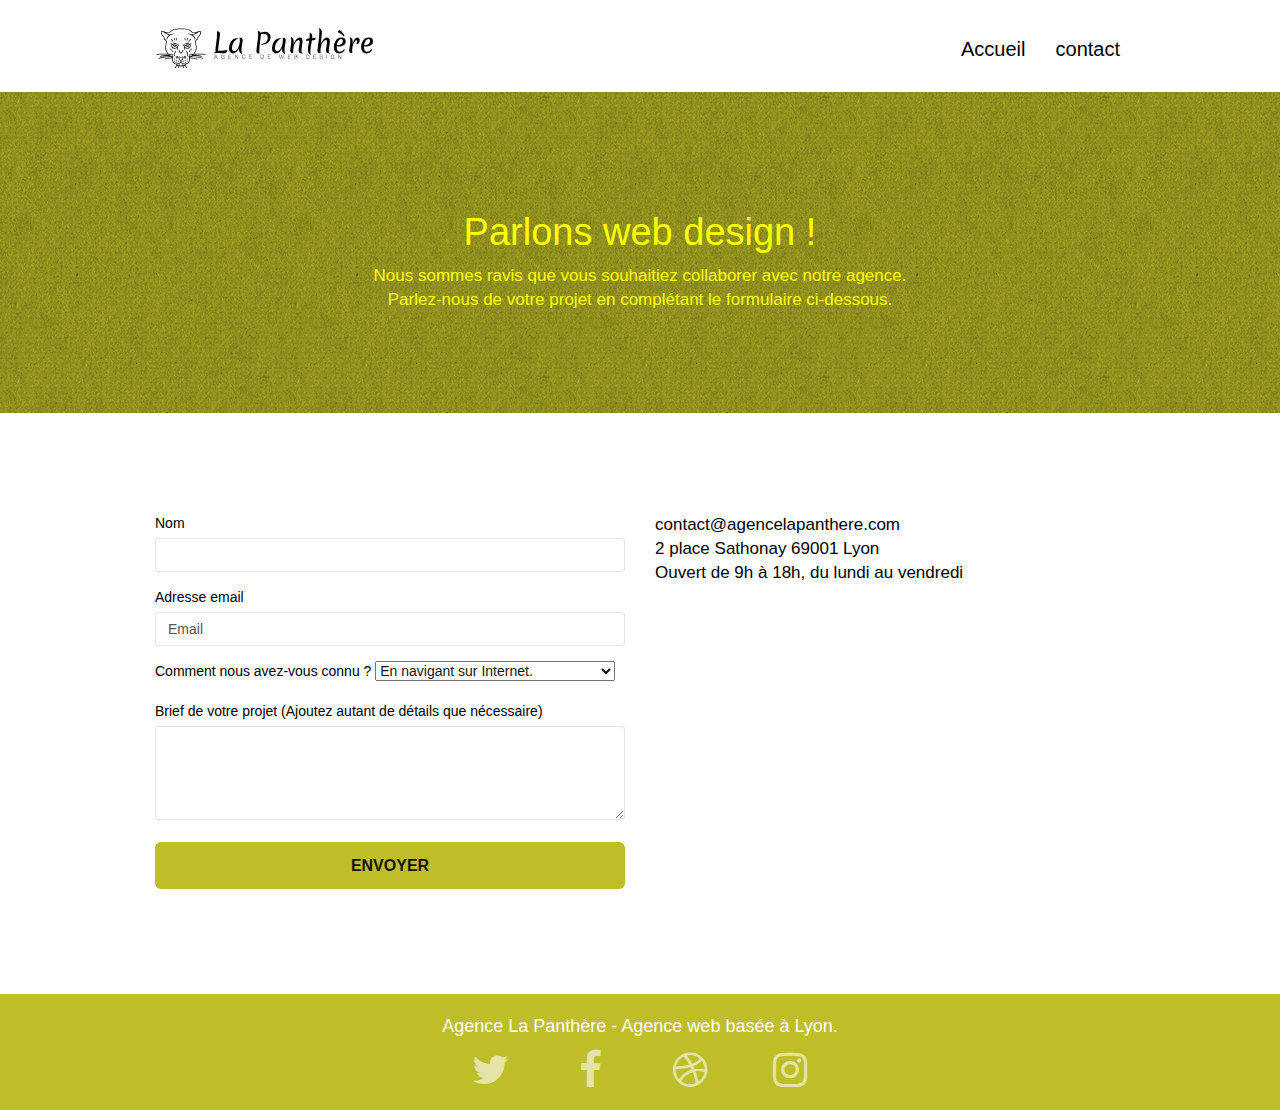
==== contact.html @ 01ba1216 "Rectifications erreurs" ====
<!doctype html>
<html lang="fr">
<head>
    <meta charset="utf-8">
	<!--enlevé meta keywords obsolète-->
	<!--Accessibilité sur tous les navigateurs-->
	<meta http-equiv="X-UA-Compatible" content="IE=edge">
    <!--Ajout de la description-->
    <meta name="description" content="Contactez l'entreperise de web design à Lyon la Panthère">
    <meta name="viewport" content="width=device-width, initial-scale=1.0, viewport-fit=cover">
   
	<link rel="shortcut icon" type="image/png" href="favicon.png">
	<link rel="stylesheet" type="text/css" href="./css/bootstrap.css">
	<link rel="stylesheet" type="text/css" href="./css/style.css">
	<link rel="stylesheet" type="text/css" href="./css/font-awesome.css">
	<link rel="stylesheet" type="text/css" href="./css/et-line.css">
	
    
	<script src="./js/jquery-2.1.0.js"></script>
	<script src="./js/bootstrap.js"></script>
	<script src="./js/blocs.js"></script>
	<script src="./js/jqBootstrapValidation.js"></script>
	<script src="./js/formHandler.js"></script>
	<!--Titre avec mots cles-->
    <title>Contact | Entreprise web design Lyon</title>

    
<!-- Analytics -->
 
<!-- Analytics END -->
    
</head>
<body>
<!-- Principal conteneur -->
<div class="page-container">
    
<!-- bloc-0 -->
<div class="bloc bgc-white l-bloc " id="bloc-0">
	<div class="container bloc-sm">
		<nav class="navbar row">
			<div class="navbar-header">
				<a class="navbar-brand" href="index.html"><img src="img/agence-la-panthere-monochrome.svg" alt="atlanta web design logo" height="40"></a>
				<button id="nav-toggle" type="button" class="ui-navbar-toggle navbar-toggle" data-toggle="collapse" data-target=".navbar-1">
					<span class="sr-only">Toggle navigation</span><span class="icon-bar"></span><span class="icon-bar"></span><span class="icon-bar"></span>
				</button>
			</div>
			<div class="collapse navbar-collapse navbar-1 special-dropdown-nav">
				<ul class="site-navigation nav navbar-nav">
					<li>
						<a href="index.html">Accueil</a>
					</li>
					<li>
					</li>
					<li>
						<a href="contact.html">contact</a>
					</li>
				</ul>
			</div>
		</nav>
	</div>
</div>
<!-- bloc-0 END -->

<!-- bloc-6 -->
<div class="bloc bg-dots-bg bg-repeat bgc-atomic-tangerine d-bloc bloc-bg-texture texture-paper" id="bloc-6">
	<div class="container bloc-lg">
		<div class="row">
			<div class="col-sm-12">
				<h1 class="text-center hero-bloc-text tc-white">
					Parlons web design !
				</h1>
				<p class="text-center mg-lg tc-white tight-width-whitespace">
					Nous sommes ravis que vous souhaitiez collaborer avec notre agence.<br>
					Parlez-nous de votre projet en complétant le formulaire ci-dessous.
				</p>
			</div>
		</div>
	</div>
</div>
<!-- bloc-6 END -->

<!-- bloc-7 -->
<div class="bloc bgc-white l-bloc" id="bloc-7">
	<div class="container bloc-lg">
		<div class="row">
			<div class="col-sm-6">
				<form id="form_1">
					<!-- Retrait élement non autorisé à ce stade - validation w3c -->
					
					<div class="form-group">
						<label>
							Nom
						</label>
						<input id="name" class="form-control" required>
					</div>
					<div class="form-group">
						<label>
							Adresse email
						</label>
						<input id="email" class="form-control" type="email" value="Email">
					</div>
					<div class="form-group">
						<label>
							Comment nous avez-vous connu ?
						</label>
						<select name="info" id="info">
							<option value="connaissance">Part une connaissance.</option>
							<option value="web" selected="">En navigant sur Internet.</option>
							<option value="réseaux sociaux">En surfant sur les réseaux sociaux.</option>
						</select>
					</div>
					<div class="form-group">
						<label>
							Brief de votre projet (Ajoutez autant de détails que nécessaire)<br>
						</label><textarea id="message" class="form-control" rows="4" cols="50" required></textarea>
					</div> 
					<button class="bloc-button btn btn-lg btn-block cta-hero btn-atomic-tangerine" type="submit">
						Envoyer
					</button>
					
				</form>
			</div>
			<div class="col-sm-6">
				<p>
					contact@agencelapanthere.com<br>2 place Sathonay 69001 Lyon<br>Ouvert de 9h à 18h, du lundi au vendredi<br>
				</p>
			</div>
		</div>
	</div>
</div>
<!-- bloc-7 END -->

<!-- ScrollToTop Button -->
<a class="bloc-button btn btn-d scrollToTop" onclick="scrollToTarget('1')"><span class="fa fa-chevron-up"></span></a>
<!-- ScrollToTop Button END-->


<!-- Footer - bloc-8 -->
<div class="bloc bgc-atomic-tangerine d-bloc" id="bloc-8">
	<div class="container bloc-sm">
		<div class="row">
			<div class="col-sm-12">
				<p class="text-center white">
					Agence La Panthère - Agence web basée à Lyon.<br>
				</p>
				<div class="row row-no-gutters social">
					<div class="col-sm-3">
						<div class="text-center">
							<a class="social" href="https://twitter.com"><span class="fa fa-twitter icon-md"></span></a>
						</div>
					</div>
					<div class="col-sm-3">
						<div class="text-center">
							<a class="social" href="https://facebook.com"><span class="fa fa-facebook icon-md"></span></a>
						</div>
					</div>
					<div class="col-sm-3">
						<div class="text-center">
							<a class="social" href="https://drille.com"><span class="fa fa-dribbble icon-md"></span></a>
						</div>
					</div>
					<div class="col-sm-3">
						<div class="text-center">
							<a class="social" href="https://instagram.com"><span class="fa fa-instagram icon-md"></span></a>
						</div>
					</div>
				</div>
			</div>
		</div>
	</div>
</div>
<!-- Footer - bloc-8 END -->

</div>
<!-- Principal conteneur END -->
    

</body>
</html>
---- css/style.css ----
body {
    margin: 0;
    padding: 0;
    background: #FFF;
    overflow-x: hidden;
    -webkit-font-smoothing: antialiased;
    -moz-osx-font-smoothing: grayscale;
}

a,
button {
    transition: all .3s ease-in-out;
    outline: none!important;
}

a:hover {
    text-decoration: none;
    cursor: pointer;
}

#page-loading-blocs-notifaction {
    position: fixed;
    top: 0;
    bottom: 0;
    width: 100%;
    z-index: 100000;
    background: #FFFFFF url("img/pageload-spinner.gif") no-repeat center center;
}

.bloc {
    width: 100%;
    clear: both;
    background: 50% 50% no-repeat;
    padding: 0 50px;
    -webkit-background-size: cover;
    -moz-background-size: cover;
    -o-background-size: cover;
    background-size: cover;
    position: relative;
}

.bloc .container {
    padding-left: 0;
    padding-right: 0;
}

.bloc-lg {
    padding: 100px 50px;
}

.bloc-md {
    padding: 50px;
}

.bloc-sm {
    padding: 20px 50px;
}

.bg-center,
.bg-l-edge,
.bg-r-edge,
.bg-t-edge,
.bg-b-edge,
.bg-tl-edge,
.bg-bl-edge,
.bg-tr-edge,
.bg-br-edge,
.bg-repeat {
    -webkit-background-size: auto!important;
    -moz-background-size: auto!important;
    -o-background-size: auto!important;
    background-size: auto!important;
}

.bg-repeat {
    background: repeat;
}

.bg-t-edge {
    background: top no-repeat;
}

.bloc-bg-texture::before {
    content: "";
    background-size: 2px 2px;
    position: absolute;
    top: 0;
    bottom: 0;
    left: 0;
    right: 0;
}

.texture-paper::before {
    background: url("../img/texture-paper.webp");
    background-size: 280px 280px;
}

.b-parallax {
    background-attachment: fixed;
}

.d-bloc {
    color: rgba(255, 255, 255, 0.973);
}

.d-bloc button:hover {
    color: rgba(255, 255, 255, 0.494);
}

.d-bloc .icon-round,
.d-bloc .icon-square,
.d-bloc .icon-rounded,
.d-bloc .icon-semi-rounded-a,
.d-bloc .icon-semi-rounded-b {
    border-color: rgba(255, 255, 255, .9);
}

.d-bloc .divider-h span {
    border-color: rgba(255, 255, 255, .2);
}

.d-bloc .a-btn,
.d-bloc .navbar a,
.d-bloc .navbar-brand,
.d-bloc a .icon-sm,
.d-bloc a .icon-md,
.d-bloc a .icon-lg,
.d-bloc a .icon-xl,
.d-bloc h1 a,
.d-bloc h2 a,
.d-bloc h3 a,
.d-bloc h4 a,
.d-bloc h5 a,
.d-bloc h6 a,
.d-bloc p a {
    color: rgba(255, 255, 255, .6);
}

.d-bloc .a-btn:hover,
.d-bloc .navbar a:hover,
.d-bloc .navbar-brand:hover,
.d-bloc a:hover .icon-sm,
.d-bloc a:hover .icon-md,
.d-bloc a:hover .icon-lg,
.d-bloc a:hover .icon-xl,
.d-bloc h1 a:hover,
.d-bloc h2 a:hover,
.d-bloc h3 a:hover,
.d-bloc h4 a:hover,
.d-bloc h5 a:hover,
.d-bloc h6 a:hover,
.d-bloc p a:hover {
    color: rgba(255, 255, 255, 1);
}

.d-bloc .navbar-toggle .icon-bar {
    background: rgba(255, 255, 255, 1);
}

.d-bloc .btn-wire,
.d-bloc .btn-wire:hover {
    color: rgba(255, 255, 255, 1);
    border-color: rgba(255, 255, 255, 1);
}

.d-bloc .panel {
    color: rgba(0, 0, 0, .5);
}

.d-bloc .panel button:hover {
    color: rgba(0, 0, 0, .7);
}

.d-bloc .panel icon {
    border-color: rgba(0, 0, 0, .7);
}

.d-bloc .panel .divider-h span {
    border-color: rgba(0, 0, 0, .1);
}

.d-bloc .panel .a-btn {
    color: rgba(0, 0, 0, .6);
}

.d-bloc .panel .a-btn:hover {
    color: rgba(0, 0, 0, 1);
}

.d-bloc .panel .btn-wire,
.d-bloc .panel .btn-wire:hover {
    color: rgba(0, 0, 0, .7);
    border-color: rgba(0, 0, 0, .3);
}

.d-bloc .panel,
.l-bloc {
    color: rgba(0, 0, 0, 0.943);
}
/* ajout couleur button */
#info :active{
    color: yellow;
}
.d-bloc .panel button:hover,
.l-bloc button:hover {
    color: rgba(0, 0, 0, 0.943);
}

.l-bloc .icon-round,
.l-bloc .icon-square,
.l-bloc .icon-rounded,
.l-bloc .icon-semi-rounded-a,
.l-bloc .icon-semi-rounded-b {
    border-color: rgba(0, 0, 0, .7);
}

.d-bloc .panel .divider-h span,
.l-bloc .divider-h span {
    border-color: rgba(0, 0, 0, .1);
}

.d-bloc .panel .a-btn,
.l-bloc .a-btn,
.l-bloc .navbar a,
.l-bloc .navbar-brand,
.l-bloc a .icon-sm,
.l-bloc a .icon-md,
.l-bloc a .icon-lg,
.l-bloc a .icon-xl,
.l-bloc h1 a,
.l-bloc h2 a,
.l-bloc h3 a,
.l-bloc h4 a,
.l-bloc h5 a,
.l-bloc h6 a,
.l-bloc p a {
    color: rgba(0, 0, 0, .6);
}

.d-bloc .panel .a-btn:hover,
.l-bloc .a-btn:hover,
.l-bloc .navbar a:hover,
.l-bloc .navbar-brand:hover,
.l-bloc a:hover .icon-sm,
.l-bloc a:hover .icon-md,
.l-bloc a:hover .icon-lg,
.l-bloc a:hover .icon-xl,
.l-bloc h1 a:hover,
.l-bloc h2 a:hover,
.l-bloc h3 a:hover,
.l-bloc h4 a:hover,
.l-bloc h5 a:hover,
.l-bloc h6 a:hover,
.l-bloc p a:hover {
    color: rgba(0, 0, 0, 1);
}

.l-bloc .navbar-toggle .icon-bar {
    color: rgba(0, 0, 0, .6);
}

.d-bloc .panel .btn-wire,
.d-bloc .panel .btn-wire:hover,
.l-bloc .btn-wire,
.l-bloc .btn-wire:hover {
    color: rgba(0, 0, 0, .7);
    border-color: rgba(0, 0, 0, .3);
}

.voffset {
    margin-top: 30px;
}

.voffset-lg {
    margin-top: 80px;
}

.row-no-gutters {
    display: flex;
    justify-content: space-around;
    align-items: center;
    /* superflu
    margin-right: 0;
    margin-left: 0;  */
}  

.row.row-no-gutters > [class^="col-"],
.row.row-no-gutters > [class*=" col-"] {
    padding-right: 0;
    padding-left: 0;
}

#bloc-1-hero h1 {
    font-size: 32px;
}

.navbar {
    margin-bottom: 0;
    z-index: 1;
}

.navbar-brand {
    height: auto;
    padding: 3px 15px;
    font-size: 25px;
    font-weight: normal;
    font-weight: 600;
    line-height: 44px;
}

.navbar-brand img {
    max-height: 200px;
    margin: 0 5px 0 0;
    display: inline;
}

.navbar-brand img[src$=svg] {
    min-width: 100px;
}

.nav-center .navbar-brand img {
    margin: 0;
}

.navbar .nav {
    padding-top: 2px;
    margin-right: -16px;
    float: right;
    z-index: 1;
}

.nav > li {
    float: left;
    margin-top: 4px;
    /* augmentation taille police*/
    font-size: 20px;
}

.navbar-nav .open .dropdown-menu > li > a {
    text-align: inherit;
}

.nav > li a:hover,
.nav > li a:focus {
    background: transparent;
}

.navbar-toggle {
    margin: 10px 10px 0 0;
    border: 0px;
}

.navbar-toggle:hover {
    background: transparent!important;
}

.navbar-toggle .icon-bar {
    background-color: rgba(0, 0, 0, .5);
    width: 26px;
}

.nav-invert .navbar .nav {
    float: left;
}

.nav-invert .navbar-header,
.nav-invert .navbar-brand {
    float: right;
    position: relative;
    z-index: 2;
}

@media (min-width: 768px) {
    .site-navigation {
        position: absolute;
        top: 50%;
        right: 20px;
        transform: translate(0, -50%);
        -webkit-transform: translateY(-50%);
    }
    .nav > li .dropdown-menu a,
    .nav > li .dropdown-menu a:hover {
        color: #484848;
    }
    .nav-invert .site-navigation {
        left: 0;
        right: 0;
    }
    .nav-center {
        text-align: center;
    }
    .nav-center .navbar-header {
        width: 100%;
    }
    .nav-center .navbar-header,
    .nav-center .navbar-brand,
    .nav-center .nav > li {
        float: none;
        display: inline-block;
    }
    .nav-center .site-navigation {
        position: relative;
        width: 100%;
        right: 0;
        margin-right: 0px;
        margin-top: 20px;
    }
    .nav-center.mini-nav .navbar-toggle {
        float: none;
        margin: 10px auto 0;
    }
}

.nav > li > .dropdown a {
    background: none!important;
    display: block;
    padding: 14px 15px;
}

nav .caret {
    margin: 0 5px;
}

.dropdown-menu .dropdown-menu {
    top: -8px;
    left: 100%;
}

.dropdown-menu .dropmenu-flow-right {
    top: 100%;
    left: 0;
    margin-left: -1px;
    border-top-left-radius: 0;
    border-top-right-radius: 0;
}

.dropdown-menu .dropdown span {
    border: 4px solid black;
    border-top-color: transparent;
    border-right-color: transparent;
    border-bottom-color: transparent;
    margin: 6px -5px 0 0!important;
    float: right;
}

.mg-md {
    margin-top: 10px;
    margin-bottom: 20px;
}

.mg-lg {
    margin-top: 10px;
    margin-bottom: 40px;
}

.btn {
    margin: 0 5px 5px 0;
}

.btn.pull-right {
    margin: 0 0 5px 5px;
}

.btn-d,
.btn-d:hover,
.btn-d:focus {
    color: #FFF;
    background: rgba(0, 0, 0, .3);
}

button {
    outline: none!important;
}

.btn-rd {
    border-radius: 40px;
}

.btn-clean {
    border: 1px solid rgba(0, 0, 0, .08);
    border-bottom-color: rgba(0, 0, 0, .1);
    text-shadow: 0 1px 0 rgba(0, 0, 1, .1);
    box-shadow: 0 1px 3px rgba(0, 0, 1, .25), inset 0 1px 0 0 rgba(255, 255, 255, .15);
}

.icon-md {
    /* augmentation taiile icone 
    font-size: 30px!important;*/
    font-size: 40px! important;
}

.icon-lg {
    font-size: 60px!important;
} 

.sm-shadow {
    text-shadow: 0 1px 2px rgba(0, 0, 0, .3);
}

.panel-sq,
.panel-sq .panel-heading,
.panel-sq .panel-footer {
    border-radius: 0;
}

.panel-rd {
    border-radius: 30px;
}

.panel-rd .panel-heading {
    border-radius: 29px 29px 0 0;
}

.panel-rd .panel-footer {
    border-radius: 0 0 29px 29px;
}

.form-control {
    border-color: rgba(0, 0, 0, .1);
    box-shadow: none;
}

.scrollToTop {
    width: 40px;
    height: 40px;
    position: fixed;
    bottom: 20px;
    right: 20px;
    opacity: 0;
    z-index: 500;
    transition: all .3s ease-in-out;
}

.scrollToTop span {
    margin-top: 6px;
}

.showScrollTop {
    font-size: 14px;
    opacity: 1;
}

a[data-lightbox] {
    position: relative;
    display: block;
    text-align: center;
}

a[data-lightbox]:hover::before {
    content: "+";
    font-family: "HelveticaNeue-Light", "Helvetica Neue Light", "Helvetica Neue", Helvetica, Arial;
    font-size: 32px;
    width: 50px;
    height: 50px;
    margin-left: -25px;
    border-radius: 50%;
    background: rgba(0, 0, 0, .6);
    color: #FFF;
    font-weight: 100;
    z-index: 1;
    position: absolute;
    top: 50%;
    transform: translateY(-50%);
    -webkit-transform: translateY(-50%);
}

a[data-lightbox]:hover img {
    opacity: 0.6;
    -webkit-animation-fill-mode: none;
    animation-fill-mode: none;
}

#lightbox-modal {
    display: flex;
    align-items: center;
}

#lightbox-modal .modal-dialog {
    width: 90%;
    max-width: 900px;
    margin: 0 auto 0;
}

#lightbox-modal .modal-dialog img {
    max-height: 90vh;
    margin: 0 auto;
}

.lightbox-caption {
    padding: 20px;
    color: #FFF;
    background: rgba(0, 0, 0, .5);
    position: absolute;
    left: 15px;
    right: 15px;
    bottom: 5px;
}

.close-lightbox {
    color: #FFF;
    font-size: 30px;
    position: absolute;
    top: 20px;
    right: 20px;
    z-index: 20;
    background: rgba(0, 0, 0, .5);
    border: none;
    line-height: 30px;
    padding: 0 9px 5px;
    opacity: 0.3;
}

.close-lightbox:hover,
.next-lightbox:hover,
.prev-lightbox:hover {
    opacity: 1.0;
    color: #FFF;
}

.next-lightbox,
.prev-lightbox {
    font-size: 20px;
    color: rgba(255, 255, 255, .9);
    background: rgba(0, 0, 0, .5);
    transition: all .2s ease-in-out;
    position: absolute;
    top: 45%;
    z-index: 1;
    opacity: 0.4;
}

.next-lightbox {
    padding: 6px 8px 1px 13px;
    right: 25px;
}

.prev-lightbox {
    padding: 6px 13px 1px 10px;
    left: 25px;
}

.snapshot-lb .modal-body {
    padding-bottom: 45px;
}

.snapshot-lb .lightbox-caption {
    padding: 0;
    color: rgba(0, 0, 0, .5);
    background: none;
}

h1,
h2,
h3,
h4,
h5,
h6,
p,
label,
.btn,
a {
    font-family: "helvetica";
    font-weight: 400;
    color: black! important;
}

.container {
    max-width: 1000px;
}

.hero-bloc-text {
    font-size: 38px;
}

.hero-bloc-text-sub {
    font-size: 36px;
}

.statement-bloc-text {
    line-height: 26px;
    font-style: italic;
    font-size: 20px;
    text-align: center;
    font-weight: lighter;
    max-width: 520px;
    margin: auto auto auto auto;
}

p {
    font-size: 17px;
    /* ajout couleur amélioration contraste*/
    color: #000000;
}

.tight-width-whitespace {
    max-width: 600px;
    margin: auto auto auto auto;
}

.h1 {
    font-size: 20px;
    font-family: "Open Sans";
}

.cta-hero {
    margin-top: 22px;
    color: #FFFFFF!important;
    text-transform: uppercase;
    padding: 12px 28px 12px 28px;
    font-size: 16px;
    font-weight: 700;
}

.social {
    max-width: 400px;
    /* un seul margin auto */
    margin: auto;
}

h2 {
    font-size: 22px;
    line-height: 1.4em;
     /* ajout couleur amélioration contraste*/
     color: #000000;

}

h3 {
    font-size: 18px;
    text-transform: uppercase;
    color: #333333!important;
}

.med-width-whitespace {
    max-width: 800px;
    margin: auto auto auto auto;
    box-shadow: 0px 0px 0px #000000;
}

h1 {
    color: #333333!important;
}

h4 {
    color: #333333!important;
}

.icons {
    margin-bottom: 14px;
    margin-top: 24px;
}

.white {
    color: #FFFFFF!important;
    /* grossissementn police, accéssibilité */
    font-size: 18px;
}

.portfolio-thumb {
    margin-bottom: 24px;
    width: 100%;
}

.portfolio-row {
    margin-bottom: 44px;
    margin-top: 50px;
}

.avatar {
    box-shadow: 0px 4px 9px rgba(0, 0, 0, 0.3);
}

.black-background {
    background-color: rgba(165, 147, 99, 0.7);
    padding: 40px 40px 40px 40px;
}

.bold-link {
     /* changement couleur police */
     color: white;
    font-weight: 900;
    text-decoration: underline!important;
}

.bgc-white {
    background-color: #FFFFFF;
}

.bgc-dark-slate-blue {
    background-color: #364577;
}
/* Changement couleur pour amélioration contraste */
.bgc-atomic-tangerine {
    background-color: rgb(190, 190, 41);
}

.tc-white {
    color: yellow!important;
}
/* Changement couleur pour amélioration contraste */
.btn-atomic-tangerine {
    background: rgb(190, 190, 41);
    color: #141414!important;
}
/* Changement couleur pour aélioration contraste */
.btn-atomic-tangerine:hover {
    background: rgb(243, 243, 122);
    color: #1c1b1b!important;
}

.ltc-white {
    color: #FFFFFF!important;
    font-size: 20px;
}

.ltc-white:hover {
    color: #534f4f!important;
}

.ltc-atomic-tangerine {
    color: #F3976C!important;
}

.ltc-atomic-tangerine:hover {
    color: #c27956!important;
}

.icon-dark-slate-blue {
    color: #364577!important;
    border-color: #364577!important;
}

.bg-dots-bg {
    background-image: url("../img/dots-bg.webp");
}
.bg-lines-h2-bg {
    background-image: url("../img/lines-h2-bg.webp");
}

.bg-banniere {
    background-image: url("../img/agence-la-panthere.webp"); 
}

.bg-presentation {
    background-image: url("../img/image-de-presentation.webp");
}

@media (max-width: 1024px) {
    .bloc {
        padding-left: 20px;
        padding-right: 20px;
    }
    .bloc.full-width-bloc,
    .bloc-tile-2.full-width-bloc .container,
    .bloc-tile-3.full-width-bloc .container,
    .bloc-tile-4.full-width-bloc .container {
        padding-left: 0;
        padding-right: 0;
    }
}

@media (max-width: 992px) and (min-width: 768px) {
    .navbar .nav {
        max-width: 80%
    }
    .nav-center.navbar .nav {
        max-width: 100%
    }
}
  /* retrait -device- /erreur validation w3c */
@media only screen and (min-width: 768px) and (max-width: 1024px) and (orientation: landscape) {
    .b-parallax {
        background-attachment: scroll;
    }
}

@media only screen and (min-width: 1024px) and (max-width: 1366px) and (-webkit-min-device-pixel-ratio: 1.5) {
    .b-parallax {
        background-attachment: scroll;
    }
}

@media (max-width: 991px) {
    .container {
        width: 100%;
    }
    .b-parallax {
        background-attachment: scroll;
    }
    .page-container,
    #hero-bloc {
        overflow-x: hidden;
        position: relative;
    }
    /* safe-area-inset-left/right n'est pas une valeur padding left/right (w3c)  
    .bloc {
        padding-left: constant(safe-area-inset-left);
        padding-right: constant(safe-area-inset-right);
    }                                                      */
    .bloc-group,
    .bloc-group .bloc {
        display: block;
        width: 100%;
    }
    .bloc-fill-screen .fill-bloc-top-edge,
    .bloc-fill-screen .fill-bloc-bottom-edge {
        padding: 0 20px;
         /* safe-area-inset-left/right n'est pas une valeur padding left/right (w3c)  
        padding-left: constant(safe-area-inset-left);
        padding-right: constant(safe-area-inset-right);       */
    }
}

@media (max-width: 767px) {
    .page-container {
        overflow-x: hidden;
        position: relative;
    }
    h1,
    h2,
    h3,
    h4,
    h5,
    h6,
    p,
    #disqus_thread {
        padding-left: 10px!important;
        padding-right: 10px!important;
    }
    .b-parallax {
        background-attachment: scroll;
    }
    .navbar .nav {
        padding-top: 0;
        border-top: 1px solid rgba(0, 0, 0, .2);
        float: none!important;
    }
    .navbar.row {
        margin-left: 0;
        margin-right: 0;
    }
    .site-navigation {
        position: inherit;
        transform: none;
        -webkit-transform: none;
        -ms-transform: none;
    }
    .nav > li {
        margin-top: 0;
        border-bottom: 1px solid rgba(0, 0, 0, .1);
        background: rgba(0, 0, 0, .05);
        text-align: left;
        padding-left: 15px;
        width: 100%;
    }
    .nav > li:hover {
        background: rgba(0, 0, 0, .08);
    }
    .dropdown .dropdown a .caret {
        float: none;
        margin: 5px 0 0 10px!important;
        border: 4px solid black;
        border-bottom-color: transparent;
        border-right-color: transparent;
        border-left-color: transparent;
    }
    #hero-bloc .navbar .nav {
        background: rgba(0, 0, 0, .8);
    }
    #hero-bloc .navbar .nav a {
        color: rgba(255, 255, 255, .6);
    }
    .hero {
        padding: 50px 0;
    }
    .hero-nav {
        left: -1px;
        right: -1px;
    }
    .navbar-collapse {
        padding: 0;
        overflow-x: hidden;
        -webkit-box-shadow: none;
        box-shadow: none;
    }
    .navbar-brand img {
        max-height: 40px;
        width: auto;
    }
    .nav-invert .navbar-header {
        float: none;
        width: 100%;
    }
    .nav-invert .navbar-toggle {
        float: left;
        margin-left: 10px;
    }
    .bloc {
        padding-left: 0;
        padding-right: 0;
    }
    .bloc-xxl,
    .bloc-xl,
    .bloc-lg {
        padding: 40px 0;
    }
    .bloc-sm,
    .bloc-md {
        padding-left: 0;
        padding-right: 0;
    }
    .bloc-tile-2 .container,
    .bloc-tile-3 .container,
    .bloc-tile-4 .container,
    .bloc-fill-screen .fill-bloc-top-edge,
    .bloc-fill-screen .fill-bloc-bottom-edge {
        padding-left: 0;
        padding-right: 0;
    }
    .a-block {
        padding: 0 10px;
    }
    .btn-dwn {
        display: none;
    }
    .voffset {
        margin-top: 5px;
    }
    .voffset-md {
        margin-top: 20px;
    }
    .voffset-lg {
        margin-top: 30px;
    }
    form {
        padding: 5px;
    }
    .close-lightbox {
        display: inline-block;
    }
    .blocsapp-device-iphone5 {
        background-size: 216px 425px;
        padding-top: 60px;
        width: 216px;
        height: 425px;
    }
    .blocsapp-device-iphone5 img {
        width: 180px;
        height: 320px;
    }
}

@media (max-width: 400px) {
    .bloc {
        padding-left: 0;
        padding-right: 0;
    }
}

@media (max-width: 767px) {
    .bloc-mob-center-text {
        text-align: center;
    }
}
---- css/et-line.css ----
@font-face {
    font-family: et-line;
    src: url(../fonts/et-line.eot);
    src: url(../fonts/et-line.eot?#iefix) format('embedded-opentype'), url(../fonts/et-line.woff) format('woff'), url(../fonts/et-line.ttf) format('truetype'), url(../fonts/et-line.svg#et-line) format('svg');
    font-weight: 400;
    font-style: normal
}

.et-icon-adjustments,
.et-icon-alarmclock,
.et-icon-anchor,
.et-icon-aperture,
.et-icon-attachment,
.et-icon-bargraph,
.et-icon-basket,
.et-icon-beaker,
.et-icon-bike,
.et-icon-book-open,
.et-icon-briefcase,
.et-icon-browser,
.et-icon-calendar,
.et-icon-camera,
.et-icon-caution,
.et-icon-chat,
.et-icon-circle-compass,
.et-icon-clipboard,
.et-icon-clock,
.et-icon-cloud,
.et-icon-compass,
.et-icon-desktop,
.et-icon-dial,
.et-icon-document,
.et-icon-documents,
.et-icon-download,
.et-icon-dribbble,
.et-icon-edit,
.et-icon-envelope,
.et-icon-expand,
.et-icon-facebook,
.et-icon-flag,
.et-icon-focus,
.et-icon-gears,
.et-icon-genius,
.et-icon-gift,
.et-icon-global,
.et-icon-globe,
.et-icon-googleplus,
.et-icon-grid,
.et-icon-happy,
.et-icon-hazardous,
.et-icon-heart,
.et-icon-hotairballoon,
.et-icon-hourglass,
.et-icon-key,
.et-icon-laptop,
.et-icon-layers,
.et-icon-lifesaver,
.et-icon-lightbulb,
.et-icon-linegraph,
.et-icon-linkedin,
.et-icon-lock,
.et-icon-magnifying-glass,
.et-icon-map,
.et-icon-map-pin,
.et-icon-megaphone,
.et-icon-mic,
.et-icon-mobile,
.et-icon-newspaper,
.et-icon-notebook,
.et-icon-paintbrush,
.et-icon-paperclip,
.et-icon-pencil,
.et-icon-phone,
.et-icon-picture,
.et-icon-pictures,
.et-icon-piechart,
.et-icon-presentation,
.et-icon-pricetags,
.et-icon-printer,
.et-icon-profile-female,
.et-icon-profile-male,
.et-icon-puzzle,
.et-icon-quote,
.et-icon-recycle,
.et-icon-refresh,
.et-icon-ribbon,
.et-icon-rss,
.et-icon-sad,
.et-icon-scissors,
.et-icon-scope,
.et-icon-search,
.et-icon-shield,
.et-icon-speedometer,
.et-icon-strategy,
.et-icon-streetsign,
.et-icon-tablet,
.et-icon-target,
.et-icon-telescope,
.et-icon-toolbox,
.et-icon-tools,
.et-icon-tools-2,
.et-icon-trophy,
.et-icon-tumblr,
.et-icon-twitter,
.et-icon-upload,
.et-icon-video,
.et-icon-wallet,
.et-icon-wine {
    font-family: et-line;
    speak: none;
    font-style: normal;
    font-weight: 400;
    font-variant: normal;
    text-transform: none;
    line-height: 1;
    -webkit-font-smoothing: antialiased;
    -moz-osx-font-smoothing: grayscale;
    display: inline-block
}

.et-icon-mobile:before {
    content: "\e000"
}

.et-icon-laptop:before {
    content: "\e001"
}

.et-icon-desktop:before {
    content: "\e002"
}

.et-icon-tablet:before {
    content: "\e003"
}

.et-icon-phone:before {
    content: "\e004"
}

.et-icon-document:before {
    content: "\e005"
}

.et-icon-documents:before {
    content: "\e006"
}

.et-icon-search:before {
    content: "\e007"
}

.et-icon-clipboard:before {
    content: "\e008"
}

.et-icon-newspaper:before {
    content: "\e009"
}

.et-icon-notebook:before {
    content: "\e00a"
}

.et-icon-book-open:before {
    content: "\e00b"
}

.et-icon-browser:before {
    content: "\e00c"
}

.et-icon-calendar:before {
    content: "\e00d"
}

.et-icon-presentation:before {
    content: "\e00e"
}

.et-icon-picture:before {
    content: "\e00f"
}

.et-icon-pictures:before {
    content: "\e010"
}

.et-icon-video:before {
    content: "\e011"
}

.et-icon-camera:before {
    content: "\e012"
}

.et-icon-printer:before {
    content: "\e013"
}

.et-icon-toolbox:before {
    content: "\e014"
}

.et-icon-briefcase:before {
    content: "\e015"
}

.et-icon-wallet:before {
    content: "\e016"
}

.et-icon-gift:before {
    content: "\e017"
}

.et-icon-bargraph:before {
    content: "\e018"
}

.et-icon-grid:before {
    content: "\e019"
}

.et-icon-expand:before {
    content: "\e01a"
}

.et-icon-focus:before {
    content: "\e01b"
}

.et-icon-edit:before {
    content: "\e01c"
}

.et-icon-adjustments:before {
    content: "\e01d"
}

.et-icon-ribbon:before {
    content: "\e01e"
}

.et-icon-hourglass:before {
    content: "\e01f"
}

.et-icon-lock:before {
    content: "\e020"
}

.et-icon-megaphone:before {
    content: "\e021"
}

.et-icon-shield:before {
    content: "\e022"
}

.et-icon-trophy:before {
    content: "\e023"
}

.et-icon-flag:before {
    content: "\e024"
}

.et-icon-map:before {
    content: "\e025"
}

.et-icon-puzzle:before {
    content: "\e026"
}

.et-icon-basket:before {
    content: "\e027"
}

.et-icon-envelope:before {
    content: "\e028"
}

.et-icon-streetsign:before {
    content: "\e029"
}

.et-icon-telescope:before {
    content: "\e02a"
}

.et-icon-gears:before {
    content: "\e02b"
}

.et-icon-key:before {
    content: "\e02c"
}

.et-icon-paperclip:before {
    content: "\e02d"
}

.et-icon-attachment:before {
    content: "\e02e"
}

.et-icon-pricetags:before {
    content: "\e02f"
}

.et-icon-lightbulb:before {
    content: "\e030"
}

.et-icon-layers:before {
    content: "\e031"
}

.et-icon-pencil:before {
    content: "\e032"
}

.et-icon-tools:before {
    content: "\e033"
}

.et-icon-tools-2:before {
    content: "\e034"
}

.et-icon-scissors:before {
    content: "\e035"
}

.et-icon-paintbrush:before {
    content: "\e036"
}

.et-icon-magnifying-glass:before {
    content: "\e037"
}

.et-icon-circle-compass:before {
    content: "\e038"
}

.et-icon-linegraph:before {
    content: "\e039"
}

.et-icon-mic:before {
    content: "\e03a"
}

.et-icon-strategy:before {
    content: "\e03b"
}

.et-icon-beaker:before {
    content: "\e03c"
}

.et-icon-caution:before {
    content: "\e03d"
}

.et-icon-recycle:before {
    content: "\e03e"
}

.et-icon-anchor:before {
    content: "\e03f"
}

.et-icon-profile-male:before {
    content: "\e040"
}

.et-icon-profile-female:before {
    content: "\e041"
}

.et-icon-bike:before {
    content: "\e042"
}

.et-icon-wine:before {
    content: "\e043"
}

.et-icon-hotairballoon:before {
    content: "\e044"
}

.et-icon-globe:before {
    content: "\e045"
}

.et-icon-genius:before {
    content: "\e046"
}

.et-icon-map-pin:before {
    content: "\e047"
}

.et-icon-dial:before {
    content: "\e048"
}

.et-icon-chat:before {
    content: "\e049"
}

.et-icon-heart:before {
    content: "\e04a"
}

.et-icon-cloud:before {
    content: "\e04b"
}

.et-icon-upload:before {
    content: "\e04c"
}

.et-icon-download:before {
    content: "\e04d"
}

.et-icon-target:before {
    content: "\e04e"
}

.et-icon-hazardous:before {
    content: "\e04f"
}

.et-icon-piechart:before {
    content: "\e050"
}

.et-icon-speedometer:before {
    content: "\e051"
}

.et-icon-global:before {
    content: "\e052"
}

.et-icon-compass:before {
    content: "\e053"
}

.et-icon-lifesaver:before {
    content: "\e054"
}

.et-icon-clock:before {
    content: "\e055"
}

.et-icon-aperture:before {
    content: "\e056"
}

.et-icon-quote:before {
    content: "\e057"
}

.et-icon-scope:before {
    content: "\e058"
}

.et-icon-alarmclock:before {
    content: "\e059"
}

.et-icon-refresh:before {
    content: "\e05a"
}

.et-icon-happy:before {
    content: "\e05b"
}

.et-icon-sad:before {
    content: "\e05c"
}

.et-icon-facebook:before {
    content: "\e05d"
}

.et-icon-twitter:before {
    content: "\e05e"
}

.et-icon-googleplus:before {
    content: "\e05f"
}

.et-icon-rss:before {
    content: "\e060"
}

.et-icon-tumblr:before {
    content: "\e061"
}

.et-icon-linkedin:before {
    content: "\e062"
}

.et-icon-dribbble:before {
    content: "\e063"
}
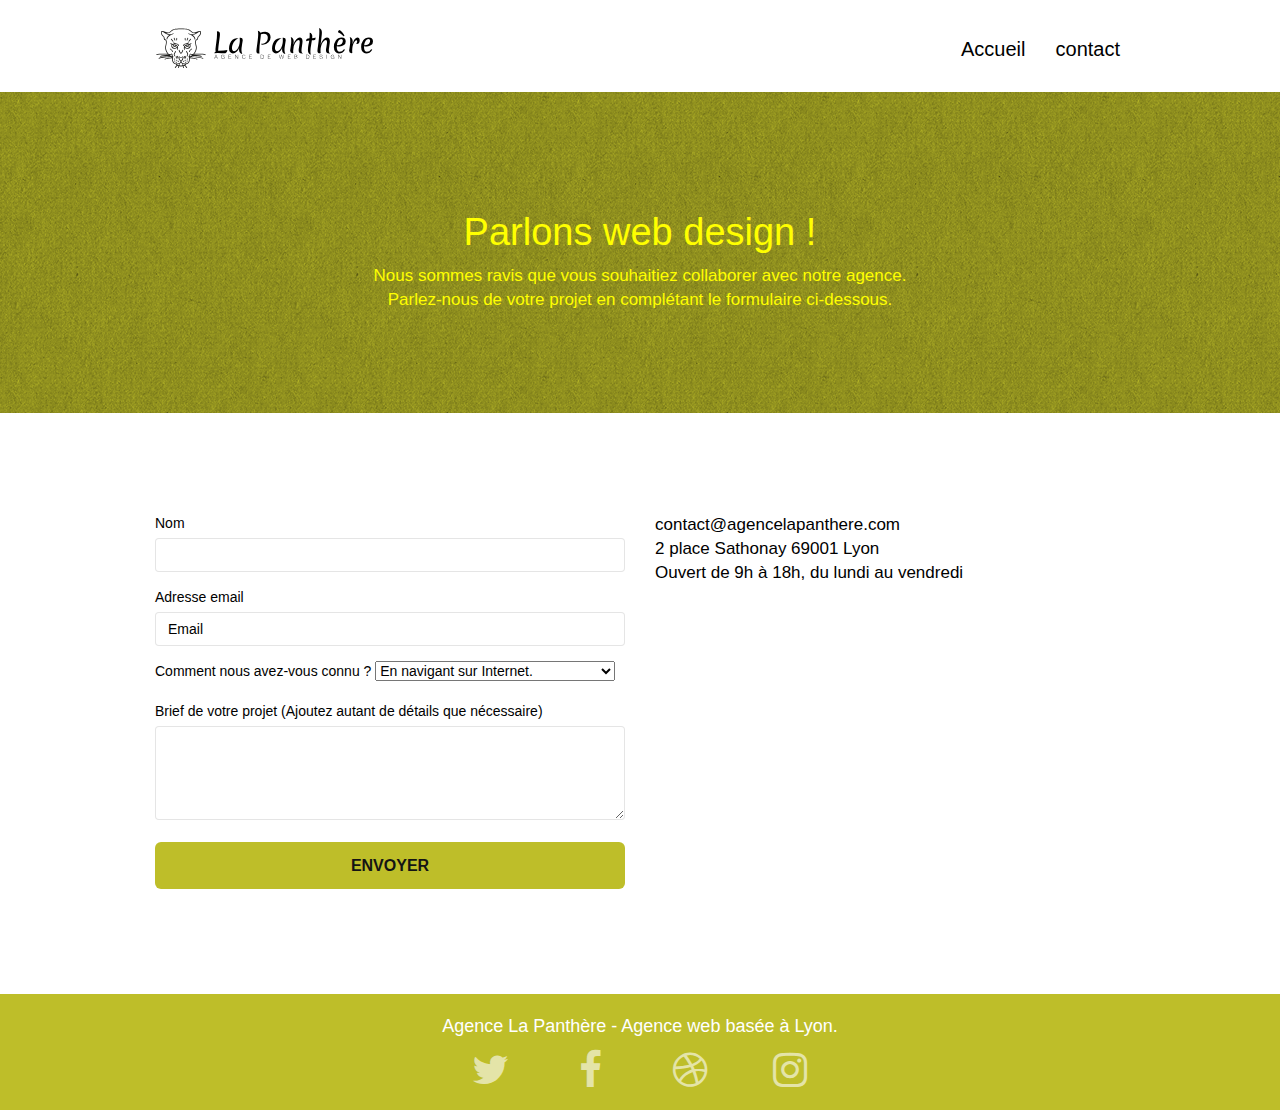
==== commit cb2c0fa3: "Amélioration accessibilité du site" ====
--- a/contact.html
+++ b/contact.html
@@ -130,9 +130,7 @@
 </div>
 <!-- bloc-7 END -->
 
-<!-- ScrollToTop Button -->
-<a class="bloc-button btn btn-d scrollToTop" onclick="scrollToTarget('1')"><span class="fa fa-chevron-up"></span></a>
-<!-- ScrollToTop Button END-->
+
 
 
 <!-- Footer - bloc-8 -->
--- a/css/style.css
+++ b/css/style.css
@@ -195,11 +195,7 @@
 
 .d-bloc .panel,
 .l-bloc {
-    color: rgba(0, 0, 0, 0.943);
-}
-/* ajout couleur button */
-#info :active{
-    color: yellow;
+    color: rgb(0, 0, 0);
 }
 .d-bloc .panel button:hover,
 .l-bloc button:hover {
@@ -316,6 +312,7 @@
 
 .navbar-brand img[src$=svg] {
     min-width: 100px;
+    max-width: 300px;
 }
 
 .nav-center .navbar-brand img {
@@ -465,7 +462,7 @@
 .btn-d:hover,
 .btn-d:focus {
     color: #FFF;
-    background: rgba(0, 0, 0, .3);
+    background: yellow;
 }
 
 button {
@@ -518,15 +515,20 @@
 .form-control {
     border-color: rgba(0, 0, 0, .1);
     box-shadow: none;
+    color: #000000;
 }
 
 .scrollToTop {
     width: 40px;
     height: 40px;
     position: fixed;
+    /* diminution margin pour accessibilité */
     bottom: 20px;
-    right: 20px;
-    opacity: 0;
+    right: 0px;   
+
+    /* augmentation opacity pour amélioration accessibilité */
+    opacity: 0.4;   
+                     
     z-index: 500;
     transition: all .3s ease-in-out;
 }
@@ -537,7 +539,8 @@
 
 .showScrollTop {
     font-size: 14px;
-    opacity: 1;
+    opacity: 0.8;
+    color: #FFFFFF;
 }
 
 a[data-lightbox] {
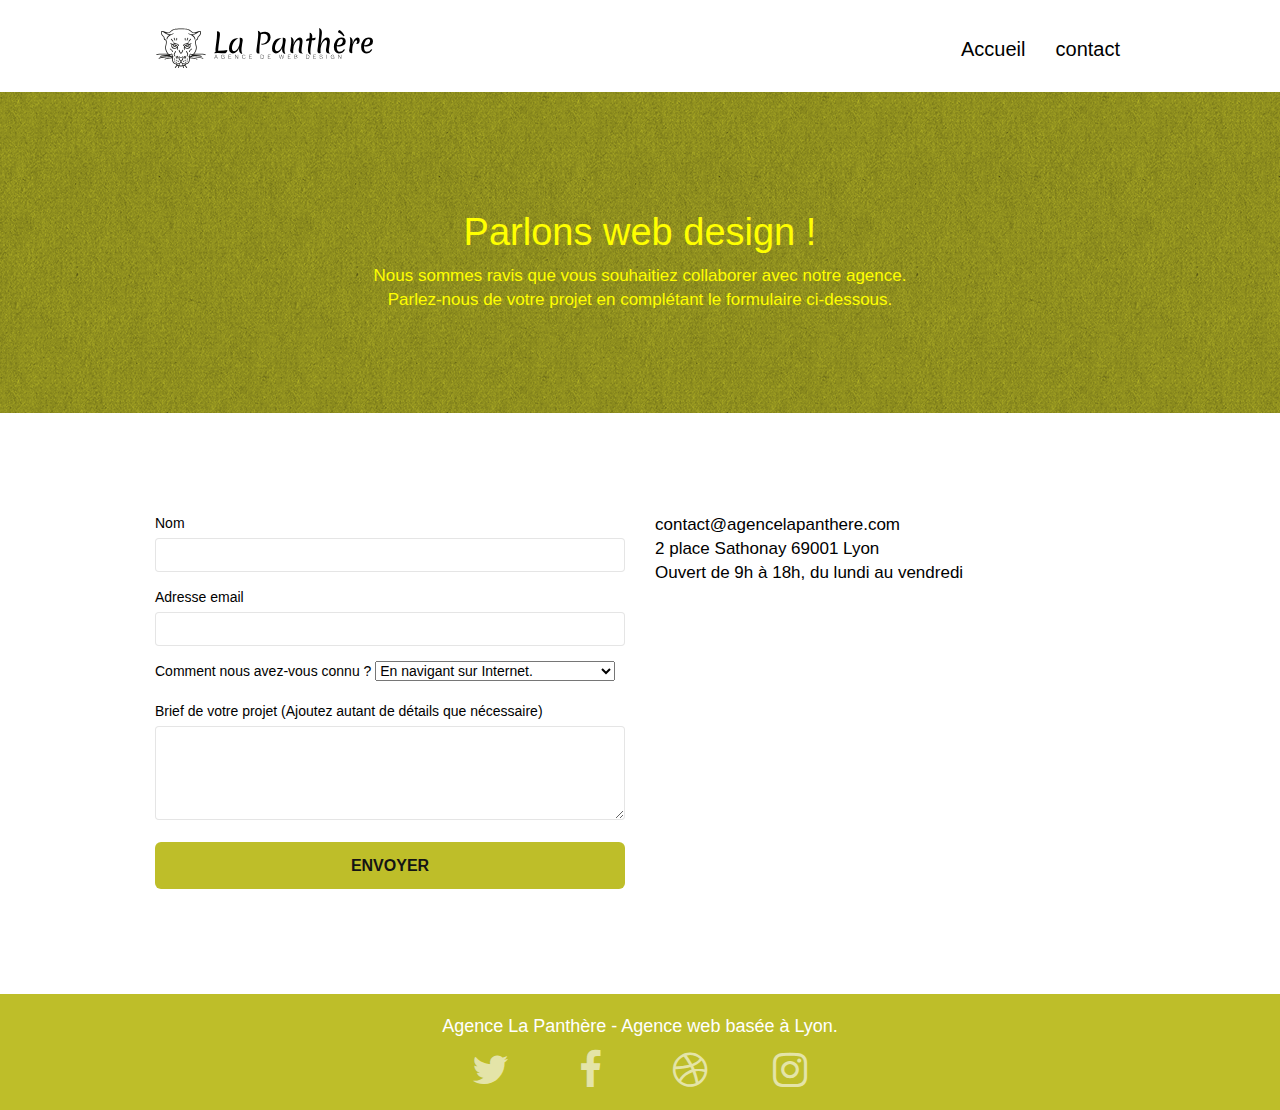
==== commit f06836c7: "ajout etiquettes label" ====
--- a/contact.html
+++ b/contact.html
@@ -88,16 +88,16 @@
 					<!-- Retrait élement non autorisé à ce stade - validation w3c -->
 					
 					<div class="form-group">
-						<label>
+						<label form="nom">
 							Nom
 						</label>
-						<input id="name" class="form-control" required>
+						<input id="name" class="form-control" type="name" required>
 					</div>
 					<div class="form-group">
-						<label>
+						<label form="email">
 							Adresse email
 						</label>
-						<input id="email" class="form-control" type="email" value="Email">
+						<input id="email" class="form-control" type="email" required>
 					</div>
 					<div class="form-group">
 						<label>
@@ -110,7 +110,7 @@
 						</select>
 					</div>
 					<div class="form-group">
-						<label>
+						<label form="Brief du projet">
 							Brief de votre projet (Ajoutez autant de détails que nécessaire)<br>
 						</label><textarea id="message" class="form-control" rows="4" cols="50" required></textarea>
 					</div> 
@@ -144,7 +144,7 @@
 				<div class="row row-no-gutters social">
 					<div class="col-sm-3">
 						<div class="text-center">
-							<a class="social" href="https://twitter.com"><span class="fa fa-twitter icon-md"></span></a>
+							<a class="social" href="https://twitter.com" ><span class="fa fa-twitter icon-md"></span></a>
 						</div>
 					</div>
 					<div class="col-sm-3">
--- a/css/style.css
+++ b/css/style.css
@@ -17,7 +17,7 @@
     text-decoration: none;
     cursor: pointer;
 }
-
+/*  inexistant .. 
 #page-loading-blocs-notifaction {
     position: fixed;
     top: 0;
@@ -26,6 +26,7 @@
     z-index: 100000;
     background: #FFFFFF url("img/pageload-spinner.gif") no-repeat center center;
 }
+         */
 
 .bloc {
     width: 100%;
@@ -43,7 +44,11 @@
     padding-left: 0;
     padding-right: 0;
 }
-
+/* ajout taille img logo  */
+img .center-block image-resize-mode{
+width: 100px;
+height: auto;
+}
 .bloc-lg {
     padding: 100px 50px;
 }
@@ -462,7 +467,7 @@
 .btn-d:hover,
 .btn-d:focus {
     color: #FFF;
-    background: yellow;
+    background: rgba(0,0,0,.4);
 }
 
 button {
@@ -523,12 +528,9 @@
     height: 40px;
     position: fixed;
     /* diminution margin pour accessibilité */
-    bottom: 20px;
+    bottom: 15px;
     right: 0px;   
-
-    /* augmentation opacity pour amélioration accessibilité */
-    opacity: 0.4;   
-                     
+    opacity: 0;              
     z-index: 500;
     transition: all .3s ease-in-out;
 }
@@ -539,7 +541,7 @@
 
 .showScrollTop {
     font-size: 14px;
-    opacity: 0.8;
+    opacity: 1;
     color: #FFFFFF;
 }
 
@@ -754,11 +756,13 @@
 }
 
 .white {
-    color: #FFFFFF!important;
-    /* grossissementn police, accéssibilité */
+    color: white!important;
+    /* grossissementn police, accessibilité */
     font-size: 18px;
 }
-
+.text-center{
+    color: #000000;
+}
 .portfolio-thumb {
     margin-bottom: 24px;
     width: 100%;
@@ -843,6 +847,7 @@
 .bg-banniere {
     background-image: url("../img/agence-la-panthere.webp"); 
 }
+
 
 .bg-presentation {
     background-image: url("../img/image-de-presentation.webp");
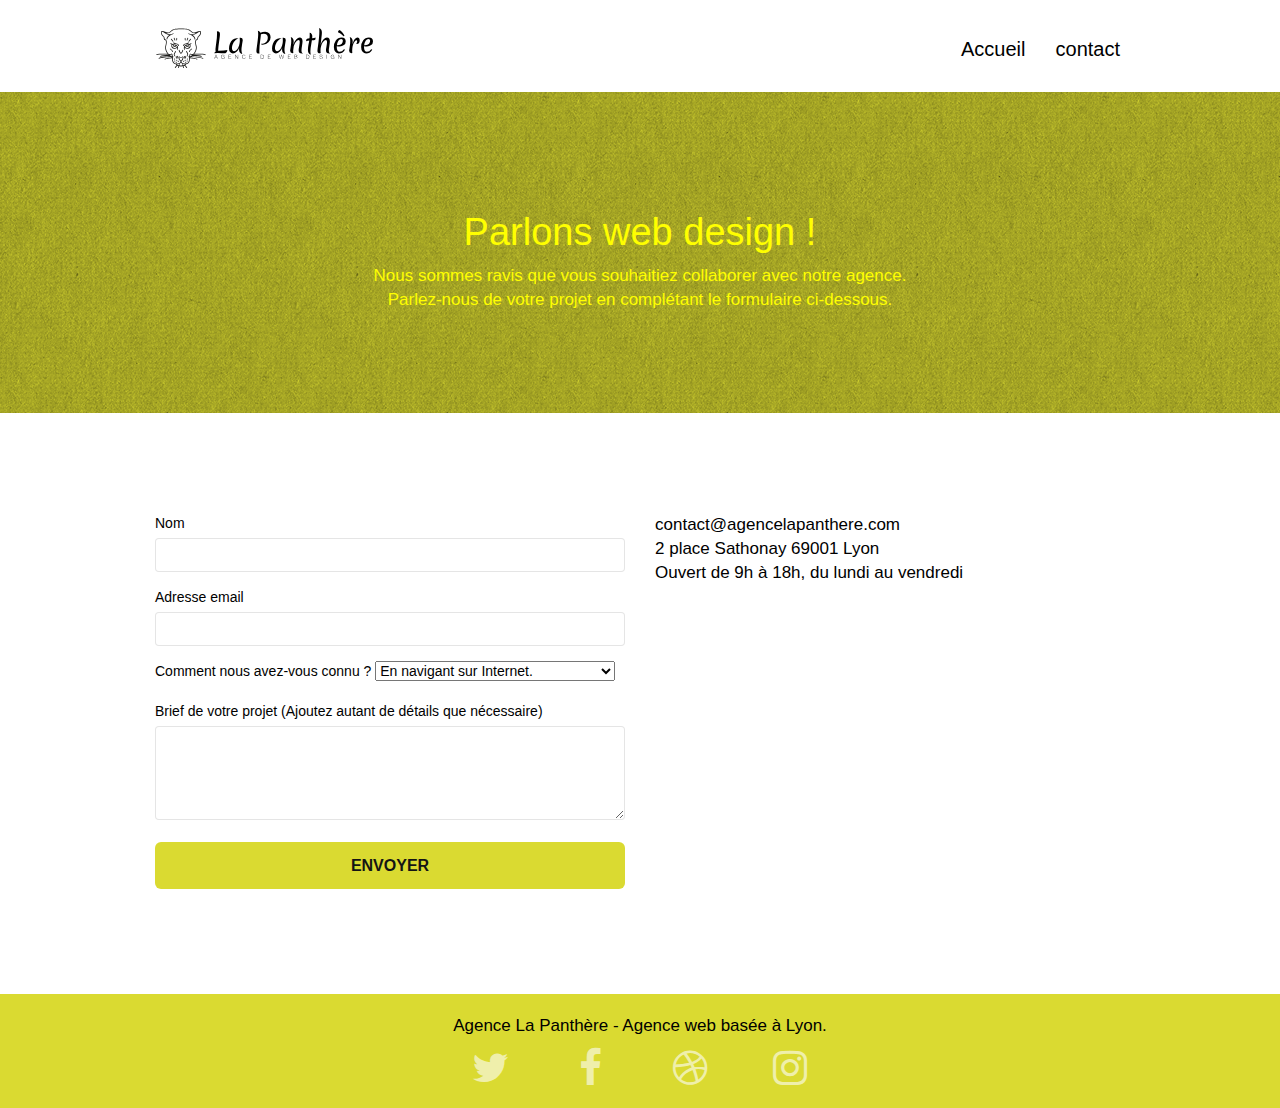
==== commit 77cdbe97: "modif bas de page page contact" ====
--- a/contact.html
+++ b/contact.html
@@ -88,16 +88,16 @@
 					<!-- Retrait élement non autorisé à ce stade - validation w3c -->
 					
 					<div class="form-group">
-						<label form="nom">
+						<label for="name">
 							Nom
 						</label>
-						<input id="name" class="form-control" type="name" required>
+						<input id="name" class="form-control" type="text" required>
 					</div>
 					<div class="form-group">
-						<label form="email">
+						<label for="email">
 							Adresse email
 						</label>
-						<input id="email" class="form-control" type="email" required>
+						<input id="email" class="form-control" type="email">
 					</div>
 					<div class="form-group">
 						<label>
@@ -110,7 +110,7 @@
 						</select>
 					</div>
 					<div class="form-group">
-						<label form="Brief du projet">
+						<label for="message">
 							Brief de votre projet (Ajoutez autant de détails que nécessaire)<br>
 						</label><textarea id="message" class="form-control" rows="4" cols="50" required></textarea>
 					</div> 
@@ -138,7 +138,7 @@
 	<div class="container bloc-sm">
 		<div class="row">
 			<div class="col-sm-12">
-				<p class="text-center white">
+				<p class="text-center">
 					Agence La Panthère - Agence web basée à Lyon.<br>
 				</p>
 				<div class="row row-no-gutters social">
--- a/css/style.css
+++ b/css/style.css
@@ -542,7 +542,6 @@
 .showScrollTop {
     font-size: 14px;
     opacity: 1;
-    color: #FFFFFF;
 }
 
 a[data-lightbox] {
@@ -798,7 +797,7 @@
 }
 /* Changement couleur pour amélioration contraste */
 .bgc-atomic-tangerine {
-    background-color: rgb(190, 190, 41);
+    background-color: rgb(218, 218, 49);
 }
 
 .tc-white {
@@ -806,13 +805,13 @@
 }
 /* Changement couleur pour amélioration contraste */
 .btn-atomic-tangerine {
-    background: rgb(190, 190, 41);
+    background: rgb(218, 218, 49);
     color: #141414!important;
 }
 /* Changement couleur pour aélioration contraste */
 .btn-atomic-tangerine:hover {
-    background: rgb(243, 243, 122);
-    color: #1c1b1b!important;
+    background: rgb(234, 242, 151);
+    color: #141414!important;
 }
 
 .ltc-white {
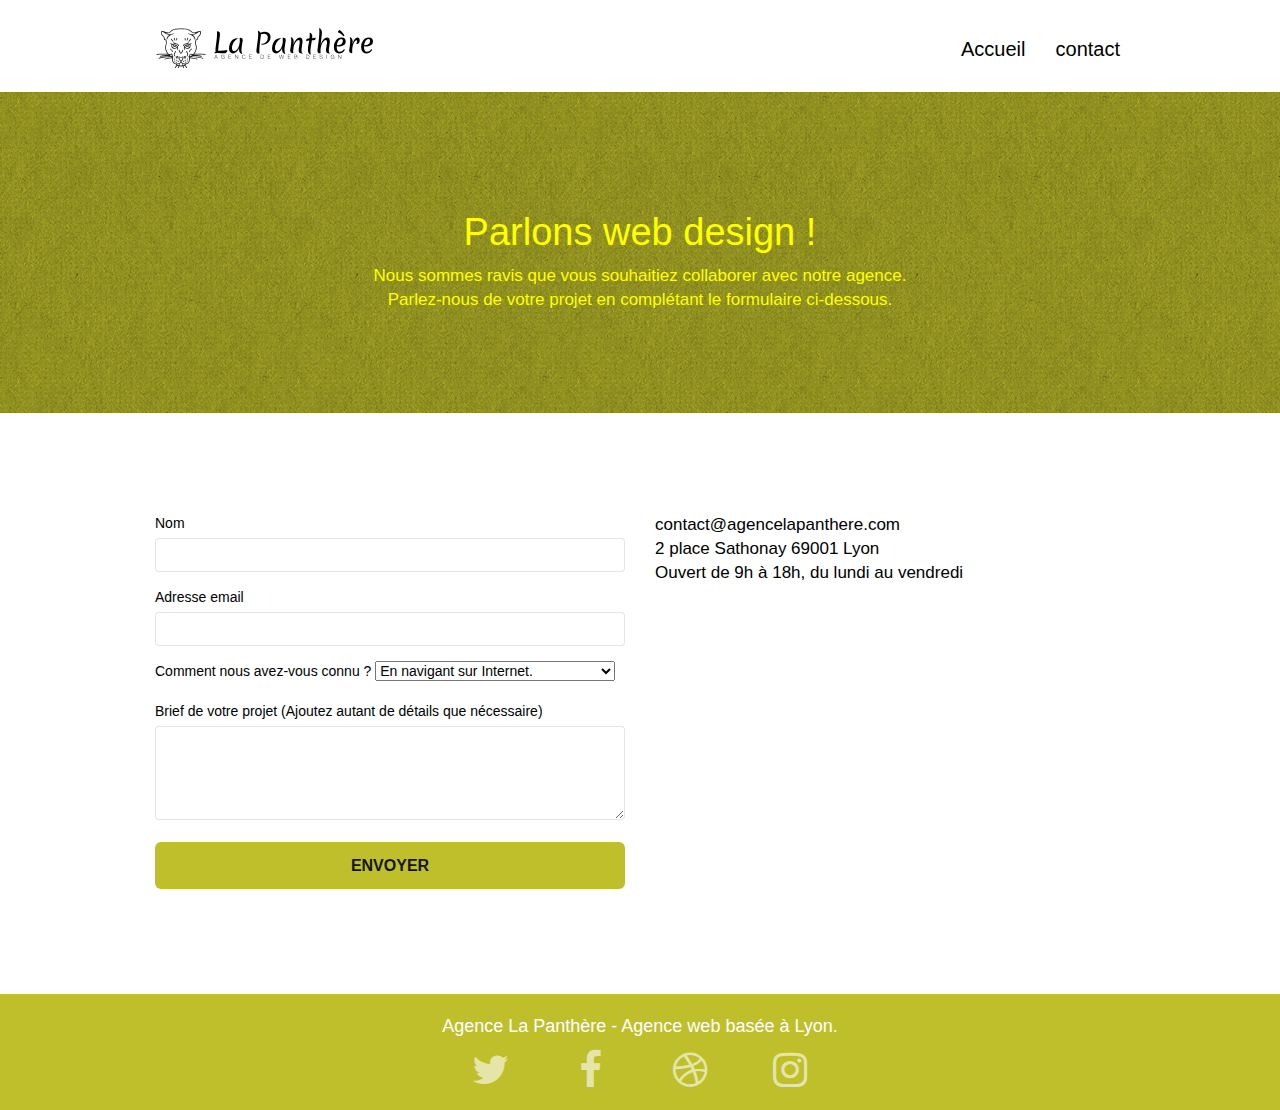
==== commit bd5da3bc: "réajustements" ====
--- a/contact.html
+++ b/contact.html
@@ -138,7 +138,7 @@
 	<div class="container bloc-sm">
 		<div class="row">
 			<div class="col-sm-12">
-				<p class="text-center">
+				<p class="text-center white">
 					Agence La Panthère - Agence web basée à Lyon.<br>
 				</p>
 				<div class="row row-no-gutters social">
--- a/css/style.css
+++ b/css/style.css
@@ -797,7 +797,7 @@
 }
 /* Changement couleur pour amélioration contraste */
 .bgc-atomic-tangerine {
-    background-color: rgb(218, 218, 49);
+    background-color: rgb(191, 191, 44);
 }
 
 .tc-white {
@@ -805,7 +805,7 @@
 }
 /* Changement couleur pour amélioration contraste */
 .btn-atomic-tangerine {
-    background: rgb(218, 218, 49);
+    background: rgb(191, 191, 44);
     color: #141414!important;
 }
 /* Changement couleur pour aélioration contraste */
--- a/css/et-line.css
+++ b/css/et-line.css
@@ -3,7 +3,9 @@
     src: url(../fonts/et-line.eot);
     src: url(../fonts/et-line.eot?#iefix) format('embedded-opentype'), url(../fonts/et-line.woff) format('woff'), url(../fonts/et-line.ttf) format('truetype'), url(../fonts/et-line.svg#et-line) format('svg');
     font-weight: 400;
-    font-style: normal
+    font-style: normal;
+     /* eviter que le texte soit invisible pdt le chargement de la police*/
+    font-display: swap;
 }
 
 .et-icon-adjustments,
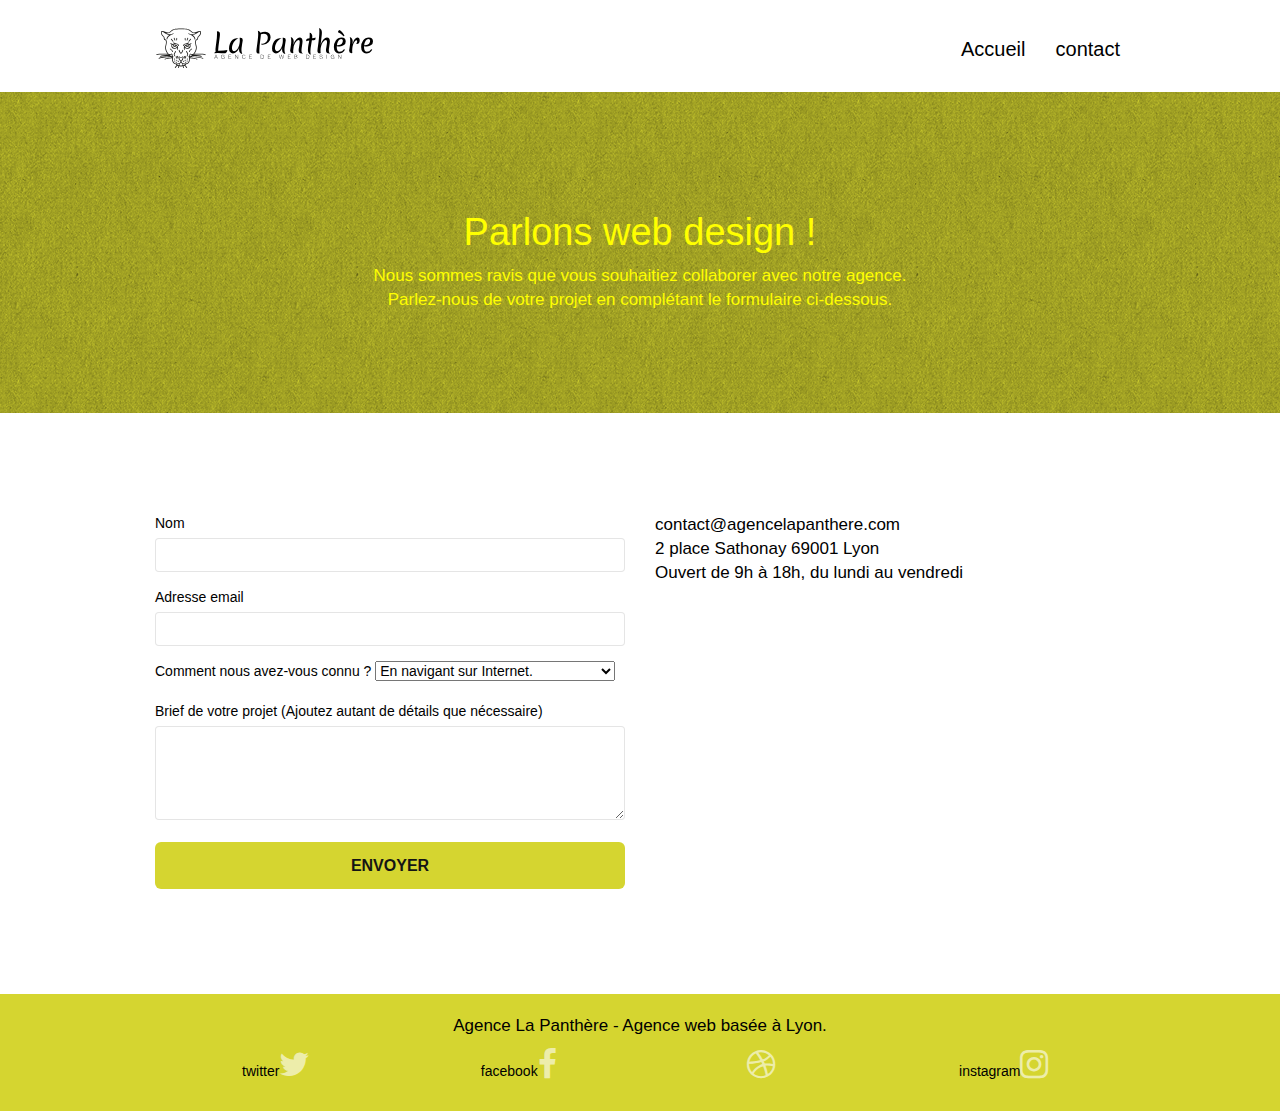
==== commit 09e68f47: "amelioration accessibilite reseaux sociaux" ====
--- a/contact.html
+++ b/contact.html
@@ -138,28 +138,28 @@
 	<div class="container bloc-sm">
 		<div class="row">
 			<div class="col-sm-12">
-				<p class="text-center white">
+				<p class="text-center">
 					Agence La Panthère - Agence web basée à Lyon.<br>
 				</p>
 				<div class="row row-no-gutters social">
 					<div class="col-sm-3">
 						<div class="text-center">
-							<a class="social" href="https://twitter.com" ><span class="fa fa-twitter icon-md"></span></a>
+							<a class="social" href="https://twitter.com">twitter<span class="fa fa-twitter icon-md"></span></a>
 						</div>
 					</div>
 					<div class="col-sm-3">
 						<div class="text-center">
-							<a class="social" href="https://facebook.com"><span class="fa fa-facebook icon-md"></span></a>
+							<a class="social" href="https://facebook.com">facebook<span class="fa fa-facebook icon-md"></span></a>
 						</div>
 					</div>
 					<div class="col-sm-3">
 						<div class="text-center">
-							<a class="social" href="https://drille.com"><span class="fa fa-dribbble icon-md"></span></a>
+							<a class="social" href="https://drille.com"drille><span class="fa fa-dribbble icon-md"></span></a>
 						</div>
 					</div>
 					<div class="col-sm-3">
 						<div class="text-center">
-							<a class="social" href="https://instagram.com"><span class="fa fa-instagram icon-md"></span></a>
+							<a class="social" href="https://instagram.com">instagram<span class="fa fa-instagram icon-md"></span></a>
 						</div>
 					</div>
 				</div>
--- a/css/style.css
+++ b/css/style.css
@@ -277,6 +277,7 @@
 }
 
 .row-no-gutters {
+    /*  retrait alignement row pour version mobile
     display: flex;
     justify-content: space-around;
     align-items: center;
@@ -289,6 +290,7 @@
 .row.row-no-gutters > [class*=" col-"] {
     padding-right: 0;
     padding-left: 0;
+    padding-bottom: 10px;
 }
 
 #bloc-1-hero h1 {
@@ -488,7 +490,7 @@
 .icon-md {
     /* augmentation taiile icone 
     font-size: 30px!important;*/
-    font-size: 40px! important;
+    font-size: 33px! important;
 }
 
 .icon-lg {
@@ -716,6 +718,7 @@
 }
 
 .social {
+    /* retrait max-width
     max-width: 400px;
     /* un seul margin auto */
     margin: auto;
@@ -797,7 +800,7 @@
 }
 /* Changement couleur pour amélioration contraste */
 .bgc-atomic-tangerine {
-    background-color: rgb(191, 191, 44);
+    background-color: rgb(213, 213, 48);
 }
 
 .tc-white {
@@ -805,7 +808,7 @@
 }
 /* Changement couleur pour amélioration contraste */
 .btn-atomic-tangerine {
-    background: rgb(191, 191, 44);
+    background: rgb(213, 213, 48);
     color: #141414!important;
 }
 /* Changement couleur pour aélioration contraste */
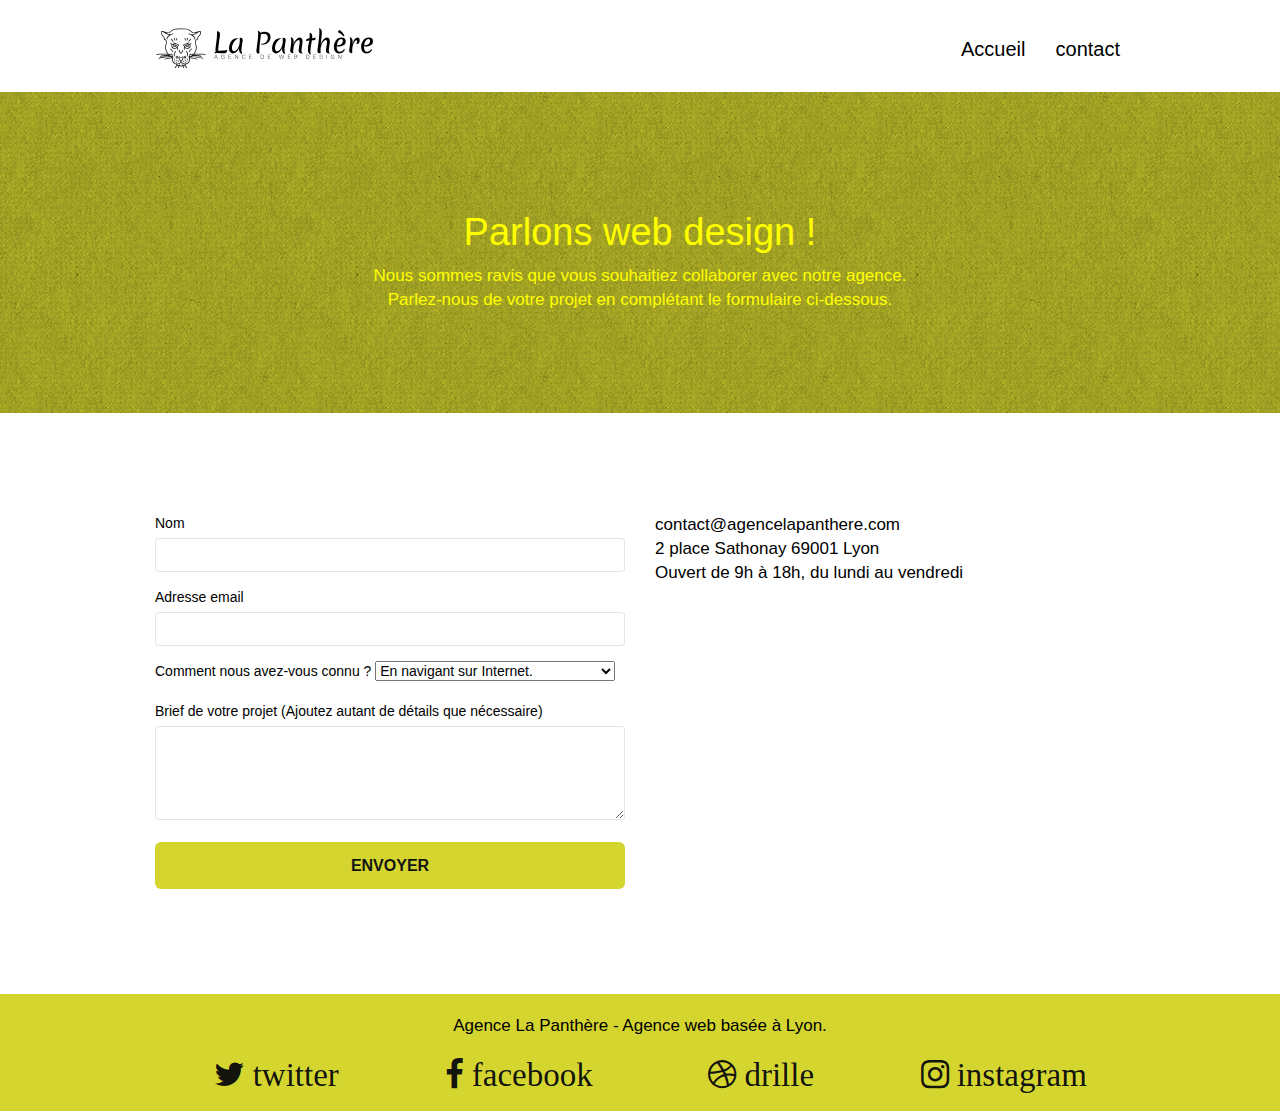
==== commit 8a11c884: "page contact reseaux sociaux" ====
--- a/contact.html
+++ b/contact.html
@@ -144,22 +144,22 @@
 				<div class="row row-no-gutters social">
 					<div class="col-sm-3">
 						<div class="text-center">
-							<a class="social" href="https://twitter.com">twitter<span class="fa fa-twitter icon-md"></span></a>
+							<a class="social" href="https://twitter.com"><span class="fa fa-twitter icon-md"> twitter</span></a>
 						</div>
 					</div>
 					<div class="col-sm-3">
 						<div class="text-center">
-							<a class="social" href="https://facebook.com">facebook<span class="fa fa-facebook icon-md"></span></a>
+							<a class="social" href="https://facebook.com"><span class="fa fa-facebook icon-md"> facebook</span></a>
 						</div>
 					</div>
 					<div class="col-sm-3">
 						<div class="text-center">
-							<a class="social" href="https://drille.com"drille><span class="fa fa-dribbble icon-md"></span></a>
+							<a class="social" href="https://drille.com"><span class="fa fa-dribbble icon-md"> drille</span></a>
 						</div>
 					</div>
 					<div class="col-sm-3">
 						<div class="text-center">
-							<a class="social" href="https://instagram.com">instagram<span class="fa fa-instagram icon-md"></span></a>
+							<a href="https://instagram.com"><span class="fa fa-instagram icon-md"> instagram</span></a>
 						</div>
 					</div>
 				</div>
--- a/css/style.css
+++ b/css/style.css
@@ -138,7 +138,8 @@
 .d-bloc h5 a,
 .d-bloc h6 a,
 .d-bloc p a {
-    color: rgba(255, 255, 255, .6);
+    /* amelioration accessibilité */
+    color: rgba(14, 14, 14, 0.976);
 }
 
 .d-bloc .a-btn:hover,
@@ -290,7 +291,7 @@
 .row.row-no-gutters > [class*=" col-"] {
     padding-right: 0;
     padding-left: 0;
-    padding-bottom: 10px;
+    padding-top: 10px;
 }
 
 #bloc-1-hero h1 {
